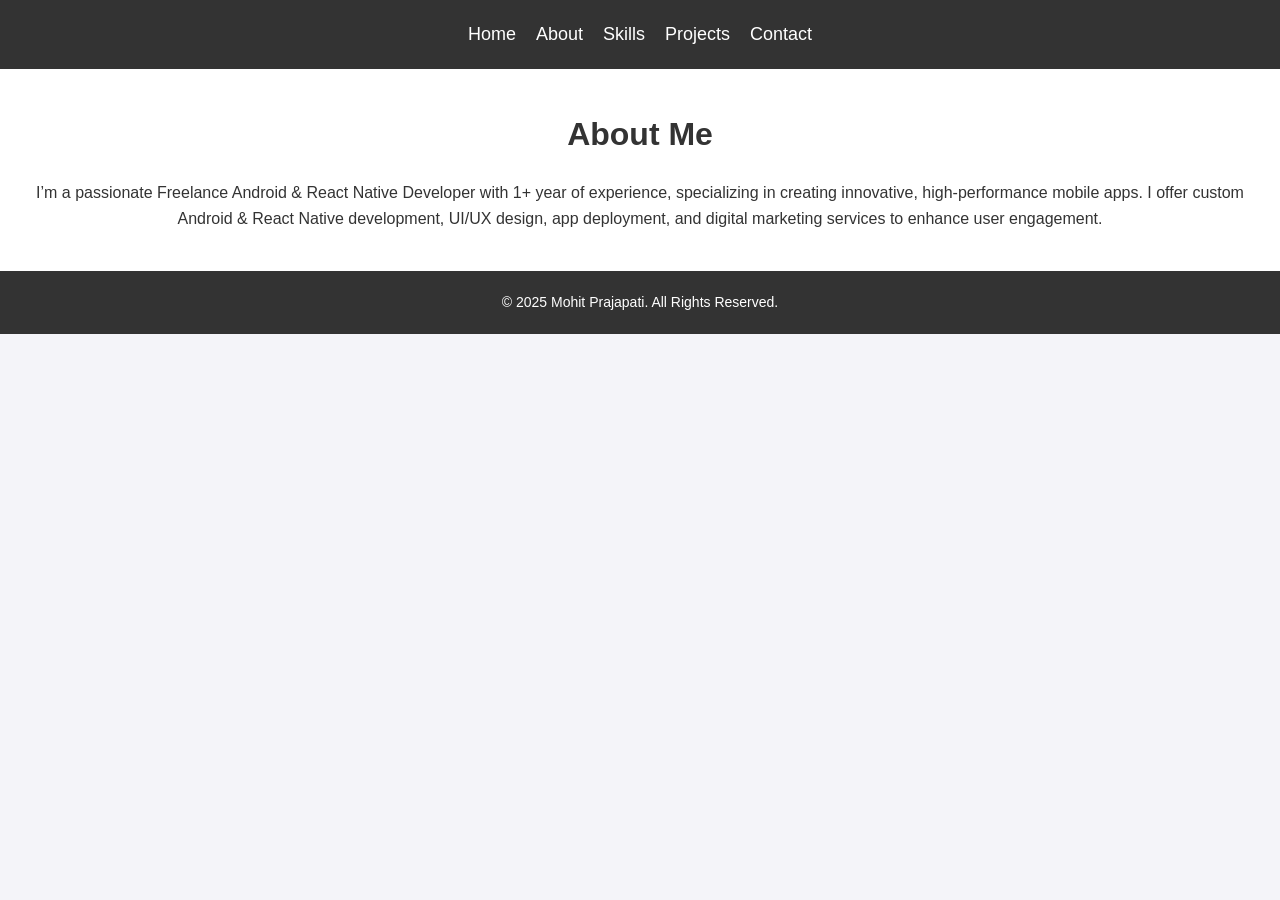
==== about.html @ 4ec064fc "Add files via upload" ====
<!DOCTYPE html>
<html lang="en">

<head>
      <meta charset="UTF-8" />
      <meta name="viewport" content="width=device-width, initial-scale=1.0" />
      <meta name="description" content="About page of Mohit Kumar Prajapati" />
      <title>About - Mohit Prajapati</title>
      <link rel="stylesheet" href="styles.css" />
</head>

<body>
      <header>
            <nav>
                  <ul class="nav-list">
                        <li><a href="/index.html">Home</a></li>
                        <li><a href="/about.html">About</a></li>
                        <li><a href="/skills.html">Skills</a></li>
                        <li><a href="/projects.html">Projects</a></li>
                        <li><a href="/contact.html">Contact</a></li>
                  </ul>
            </nav>
      </header>

      <main>
            <section id="about" class="about">
                  <h2>About Me</h2>
                  <p>
                        I’m a passionate Freelance Android & React Native Developer with 1+ year of experience,
                        specializing in creating innovative, high-performance mobile apps. I offer custom Android &
                        React Native development, UI/UX design, app deployment, and digital marketing services to
                        enhance user engagement.
                  </p>
            </section>
      </main>

      <footer>
            <p>&copy; 2025 Mohit Prajapati. All Rights Reserved.</p>
      </footer>
</body>

</html>
---- styles.css ----
/* Reset some default styles */
* {
      margin: 0;
      padding: 0;
      box-sizing: border-box;
}

/* Basic Body Styling */
body {
      font-family: Arial, sans-serif;
      background-color: #f4f4f9;
      color: #333;
      line-height: 1.6;
}

/* Header Styling */
header {
      background: #333;
      color: white;
      padding: 20px 0;
      text-align: center;
}

header nav ul {
      list-style: none;
      display: flex;
      justify-content: center;
      gap: 20px;
}

header nav ul li a {
      color: white;
      text-decoration: none;
      font-size: 18px;
      transition: color 0.3s ease;
}

header nav ul li a:hover {
      color: #ff9900;
}

/* Home Section Styling */
.home {
      background-color: #ff9900;
      color: white;
      text-align: center;
      padding: 50px 20px;
}

.home h1 {
      font-size: 2.5em;
}

.home p {
      font-size: 1.2em;
      margin-top: 10px;
}

/* About Section Styling */
.about {
      background: #fff;
      padding: 40px 20px;
      text-align: center;
}

.about h2 {
      font-size: 2em;
      margin-bottom: 20px;
}

/* Skills Section Styling */
.skills {
      background-color: #e7e7e7;
      padding: 40px 20px;
}

.skills h2 {
      font-size: 2em;
      margin-bottom: 20px;
}

.skills ul {
      list-style: none;
      display: flex;
      flex-wrap: wrap;
      justify-content: center;
      gap: 20px;
}

.skills ul li {
      background: #333;
      color: white;
      padding: 10px 20px;
      border-radius: 5px;
      transition: transform 0.3s ease;
}

.skills ul li:hover {
      transform: scale(1.1);
}

/* Projects Section Styling */
.projects {
      background: #fff;
      padding: 40px 20px;
      text-align: center;
}

.projects h2 {
      font-size: 2em;
      margin-bottom: 20px;
}

.project-cards {
      display: flex;
      justify-content: center;
      gap: 30px;
      flex-wrap: wrap;
}

.project-card {
      background: #fff;
      border-radius: 8px;
      box-shadow: 0 4px 8px rgba(0, 0, 0, 0.1);
      width: 250px;
      padding: 20px;
      transition: transform 0.3s ease, box-shadow 0.3s ease;
      text-align: center;
}

.project-card:hover {
      transform: translateY(-10px);
      box-shadow: 0 6px 12px rgba(0, 0, 0, 0.2);
}

.project-card h3 {
      font-size: 1.5em;
      margin-bottom: 10px;
}

.project-card p {
      font-size: 1em;
}

/* Contact Section Styling */
.contact {
      background-color: #f4f4f9;
      padding: 40px 20px;
      text-align: center;
}

.contact h2 {
      font-size: 2em;
      margin-bottom: 20px;
}

.contact ul {
      list-style: none;
      display: flex;
      justify-content: center;
      gap: 20px;
}

.contact ul li a {
      text-decoration: none;
      color: #333;
      font-size: 18px;
      transition: color 0.3s ease;
}

.contact ul li a:hover {
      color: #ff9900;
}

/* Footer Styling */
footer {
      background-color: #333;
      color: white;
      text-align: center;
      padding: 20px 0;
}

footer p {
      font-size: 14px;
}

/* Mobile Responsiveness */
@media (max-width: 768px) {
      .nav-list {
            flex-direction: column;
      }

      .project-cards {
            flex-direction: column;
            align-items: center;
      }

      .skills ul {
            flex-direction: column;
      }
}
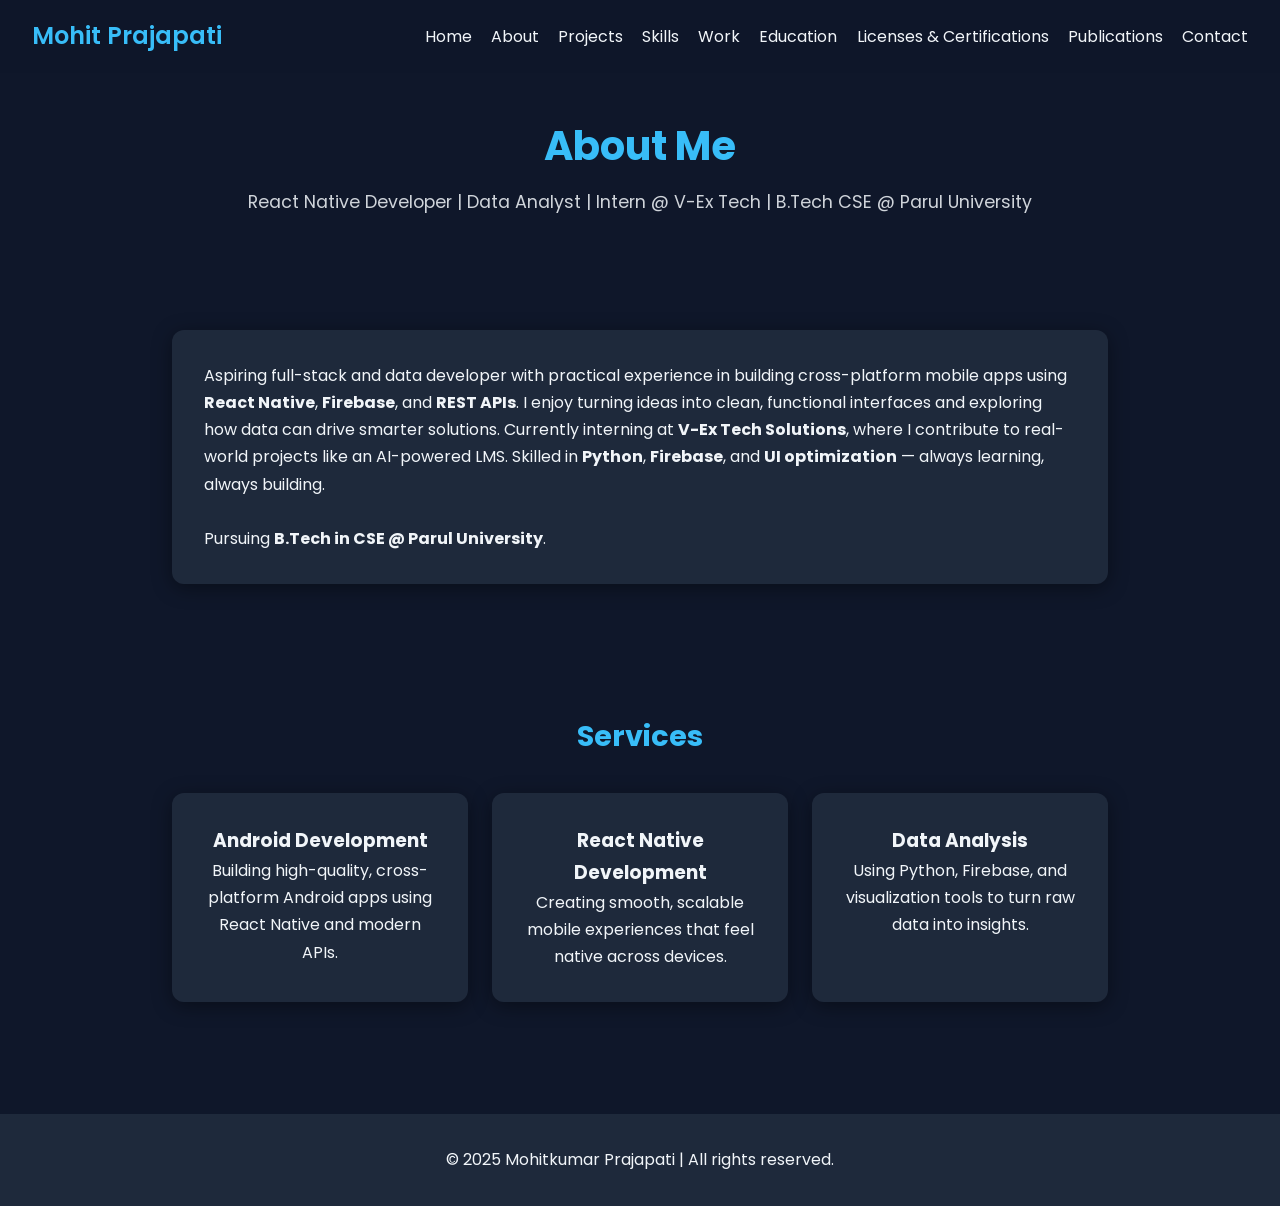
==== commit 0b3089aa: "Add files via upload" ====
--- a/about.html
+++ b/about.html
@@ -1,42 +1,212 @@
 <!DOCTYPE html>
 <html lang="en">
-
-<head>
-      <meta charset="UTF-8" />
-      <meta name="viewport" content="width=device-width, initial-scale=1.0" />
-      <meta name="description" content="About page of Mohit Kumar Prajapati" />
-      <title>About - Mohit Prajapati</title>
-      <link rel="stylesheet" href="styles.css" />
-</head>
-
-<body>
-      <header>
-            <nav>
-                  <ul class="nav-list">
-                        <li><a href="/index.html">Home</a></li>
-                        <li><a href="/about.html">About</a></li>
-                        <li><a href="/skills.html">Skills</a></li>
-                        <li><a href="/projects.html">Projects</a></li>
-                        <li><a href="/contact.html">Contact</a></li>
-                  </ul>
-            </nav>
-      </header>
-
-      <main>
-            <section id="about" class="about">
-                  <h2>About Me</h2>
-                  <p>
-                        I’m a passionate Freelance Android & React Native Developer with 1+ year of experience,
-                        specializing in creating innovative, high-performance mobile apps. I offer custom Android &
-                        React Native development, UI/UX design, app deployment, and digital marketing services to
-                        enhance user engagement.
-                  </p>
-            </section>
-      </main>
-
-      <footer>
-            <p>&copy; 2025 Mohit Prajapati. All Rights Reserved.</p>
-      </footer>
-</body>
-
-</html>+  <head>
+    <meta charset="UTF-8" />
+    <meta name="viewport" content="width=device-width, initial-scale=1.0" />
+    <title>About | Mohitkumar Prajapati</title>
+    <link
+      href="https://fonts.googleapis.com/css2?family=Poppins:wght@300;600&display=swap"
+      rel="stylesheet"
+    />
+    <style>
+      * {
+        margin: 0;
+        padding: 0;
+        box-sizing: border-box;
+        font-family: "Poppins", sans-serif;
+      }
+
+      body {
+        background: #0f172a;
+        color: #f1f5f9;
+        line-height: 1.7;
+        scroll-behavior: smooth;
+      }
+
+      nav {
+        position: fixed;
+        top: 0;
+        width: 100%;
+        background: rgba(15, 23, 42, 0.9);
+        padding: 1rem 2rem;
+        display: flex;
+        justify-content: space-between;
+        align-items: center;
+        z-index: 1000;
+        backdrop-filter: blur(10px);
+      }
+
+      nav h1 {
+        font-weight: 600;
+        color: #38bdf8;
+      }
+
+      nav ul {
+        list-style: none;
+        display: flex;
+        flex-wrap: wrap;
+        gap: 1.2rem;
+      }
+
+      nav a {
+        text-decoration: none;
+        color: #f1f5f9;
+        transition: color 0.3s ease;
+      }
+
+      nav a:hover {
+        color: #38bdf8;
+      }
+
+      header {
+        padding: 7rem 2rem 3rem;
+        text-align: center;
+      }
+
+      header h1 {
+        font-size: 2.5rem;
+        color: #38bdf8;
+        margin-bottom: 0.5rem;
+      }
+
+      header p {
+        font-size: 1.1rem;
+        opacity: 0.85;
+      }
+
+      section {
+        padding: 4rem 2rem;
+        max-width: 1000px;
+        margin: auto;
+      }
+
+      section h2 {
+        color: #38bdf8;
+        margin-bottom: 1rem;
+        font-size: 1.8rem;
+        text-align: center;
+      }
+
+      .about-text {
+        background: #1e293b;
+        padding: 2rem;
+        border-radius: 12px;
+        box-shadow: 0 4px 20px rgba(0, 0, 0, 0.4);
+        animation: fadeInUp 1s ease forwards;
+      }
+
+      .services {
+        display: grid;
+        grid-template-columns: repeat(auto-fit, minmax(250px, 1fr));
+        gap: 1.5rem;
+        margin-top: 2rem;
+      }
+
+      .service-card {
+        background: #1e293b;
+        padding: 2rem;
+        border-radius: 12px;
+        box-shadow: 0 4px 20px rgba(0, 0, 0, 0.4);
+        text-align: center;
+        transition: transform 0.3s ease;
+      }
+
+      .service-card:hover {
+        transform: translateY(-5px);
+      }
+
+      footer {
+        text-align: center;
+        padding: 2rem;
+        background: #1e293b;
+        margin-top: 3rem;
+      }
+
+      @keyframes fadeInUp {
+        from {
+          opacity: 0;
+          transform: translateY(30px);
+        }
+        to {
+          opacity: 1;
+          transform: translateY(0);
+        }
+      }
+    </style>
+  </head>
+  <body>
+    <!-- Updated Navigation -->
+    <nav>
+      <h1>Mohit Prajapati</h1>
+      <ul>
+        <li><a href="index.html">Home</a></li>
+        <li><a href="about.html">About</a></li>
+        <li><a href="projects.html">Projects</a></li>
+        <li><a href="skills.html">Skills</a></li>
+        <li><a href="work.html">Work</a></li>
+        <li><a href="education.html">Education</a></li>
+        <li><a href="licenses.html">Licenses & Certifications</a></li>
+        <li><a href="publications.html">Publications</a></li>
+        <li><a href="contact.html">Contact</a></li>
+      </ul>
+    </nav>
+
+    <header>
+      <h1>About Me</h1>
+      <p>
+        React Native Developer | Data Analyst | Intern @ V-Ex Tech | B.Tech CSE
+        @ Parul University
+      </p>
+    </header>
+
+    <section id="about">
+      <div class="about-text">
+        <p>
+          Aspiring full-stack and data developer with practical experience in
+          building cross-platform mobile apps using
+          <strong>React Native</strong>, <strong>Firebase</strong>, and
+          <strong>REST APIs</strong>. I enjoy turning ideas into clean,
+          functional interfaces and exploring how data can drive smarter
+          solutions. Currently interning at
+          <strong>V-Ex Tech Solutions</strong>, where I contribute to real-world
+          projects like an AI-powered LMS. Skilled in <strong>Python</strong>,
+          <strong>Firebase</strong>, and <strong>UI optimization</strong>
+          — always learning, always building.
+          <br /><br />
+          Pursuing <strong>B.Tech in CSE @ Parul University</strong>.
+        </p>
+      </div>
+    </section>
+
+    <section id="services">
+      <h2>Services</h2>
+      <div class="services">
+        <div class="service-card">
+          <h3>Android Development</h3>
+          <p>
+            Building high-quality, cross-platform Android apps using React
+            Native and modern APIs.
+          </p>
+        </div>
+        <div class="service-card">
+          <h3>React Native Development</h3>
+          <p>
+            Creating smooth, scalable mobile experiences that feel native across
+            devices.
+          </p>
+        </div>
+        <div class="service-card">
+          <h3>Data Analysis</h3>
+          <p>
+            Using Python, Firebase, and visualization tools to turn raw data
+            into insights.
+          </p>
+        </div>
+      </div>
+    </section>
+
+    <footer>
+      <p>© 2025 Mohitkumar Prajapati | All rights reserved.</p>
+    </footer>
+  </body>
+</html>
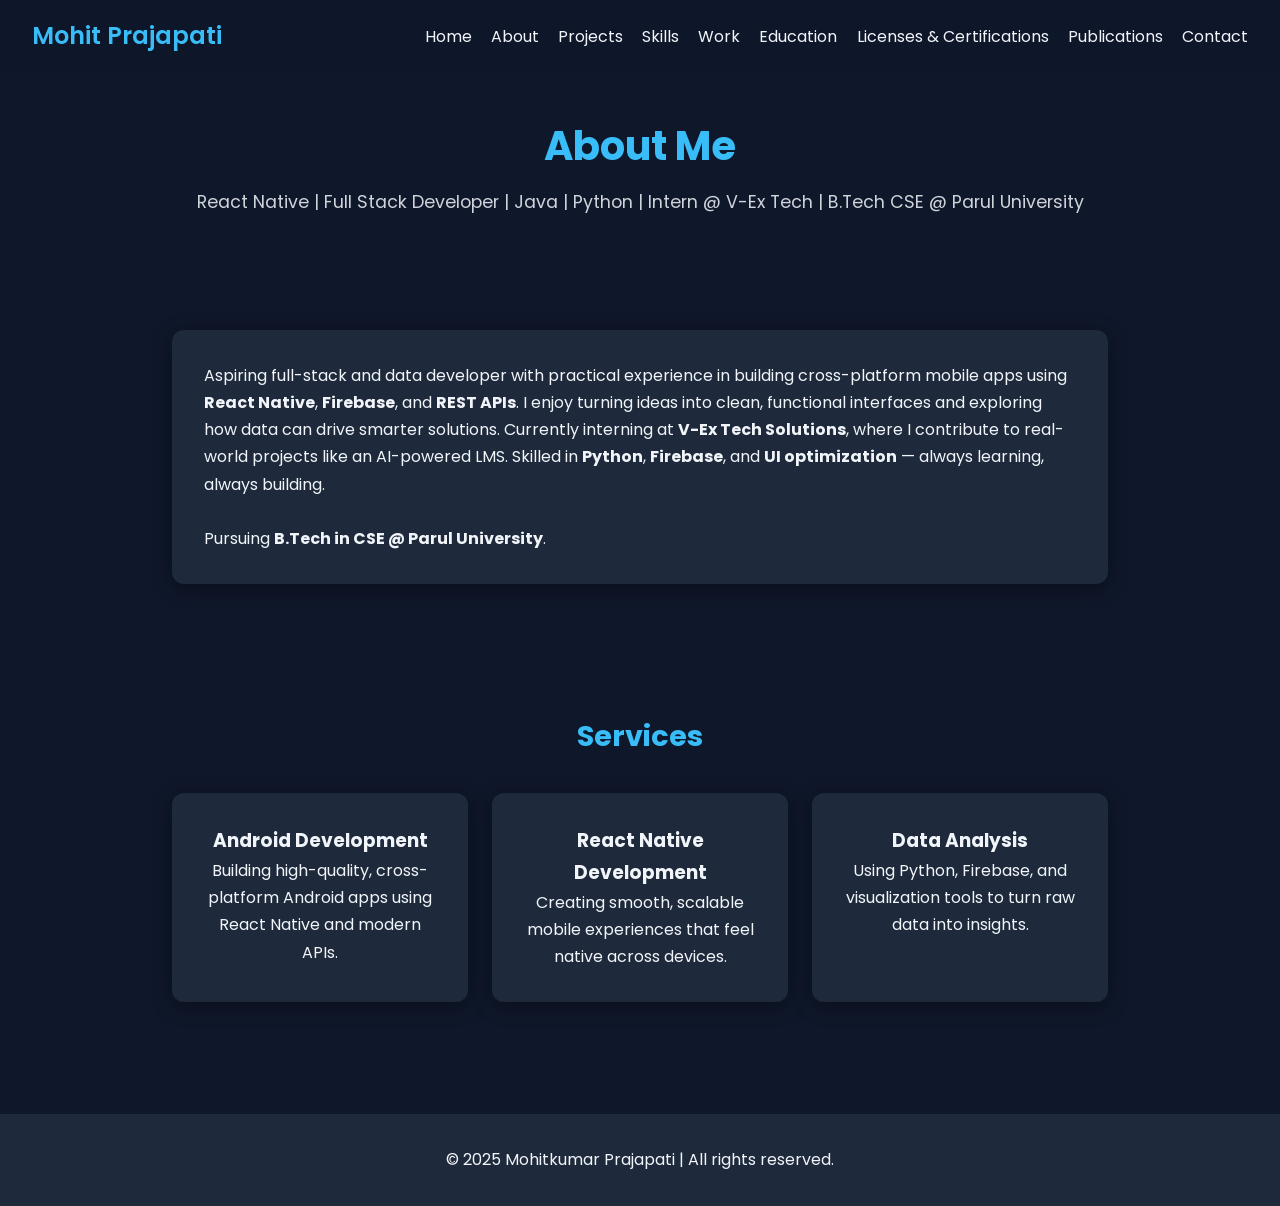
==== commit 62723100: "Update about.html" ====
--- a/about.html
+++ b/about.html
@@ -154,8 +154,7 @@
     <header>
       <h1>About Me</h1>
       <p>
-        React Native Developer | Data Analyst | Intern @ V-Ex Tech | B.Tech CSE
-        @ Parul University
+        React Native | Full Stack Developer | Java | Python | Intern @ V-Ex Tech | B.Tech CSE @ Parul University
       </p>
     </header>
 
@@ -210,3 +209,4 @@
     </footer>
   </body>
 </html>
+
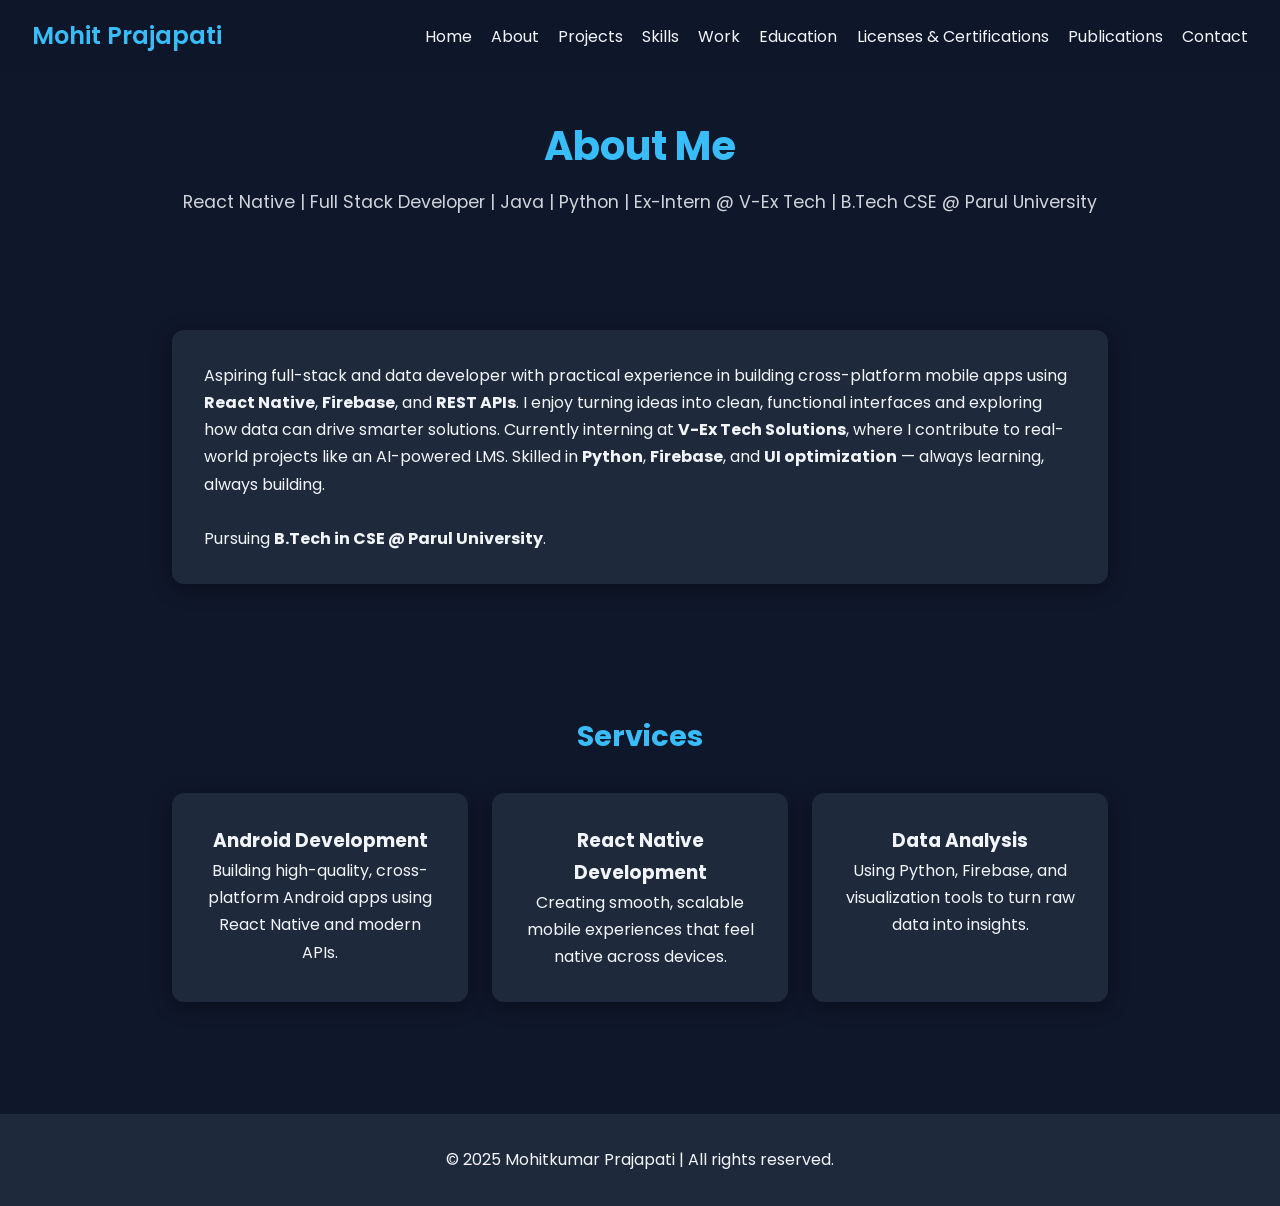
==== commit 470029cf: "Update about.html" ====
--- a/about.html
+++ b/about.html
@@ -154,7 +154,7 @@
     <header>
       <h1>About Me</h1>
       <p>
-        React Native | Full Stack Developer | Java | Python | Intern @ V-Ex Tech | B.Tech CSE @ Parul University
+        React Native | Full Stack Developer | Java | Python | Ex-Intern @ V-Ex Tech | B.Tech CSE @ Parul University
       </p>
     </header>
 
@@ -210,3 +210,4 @@
   </body>
 </html>
 
+
